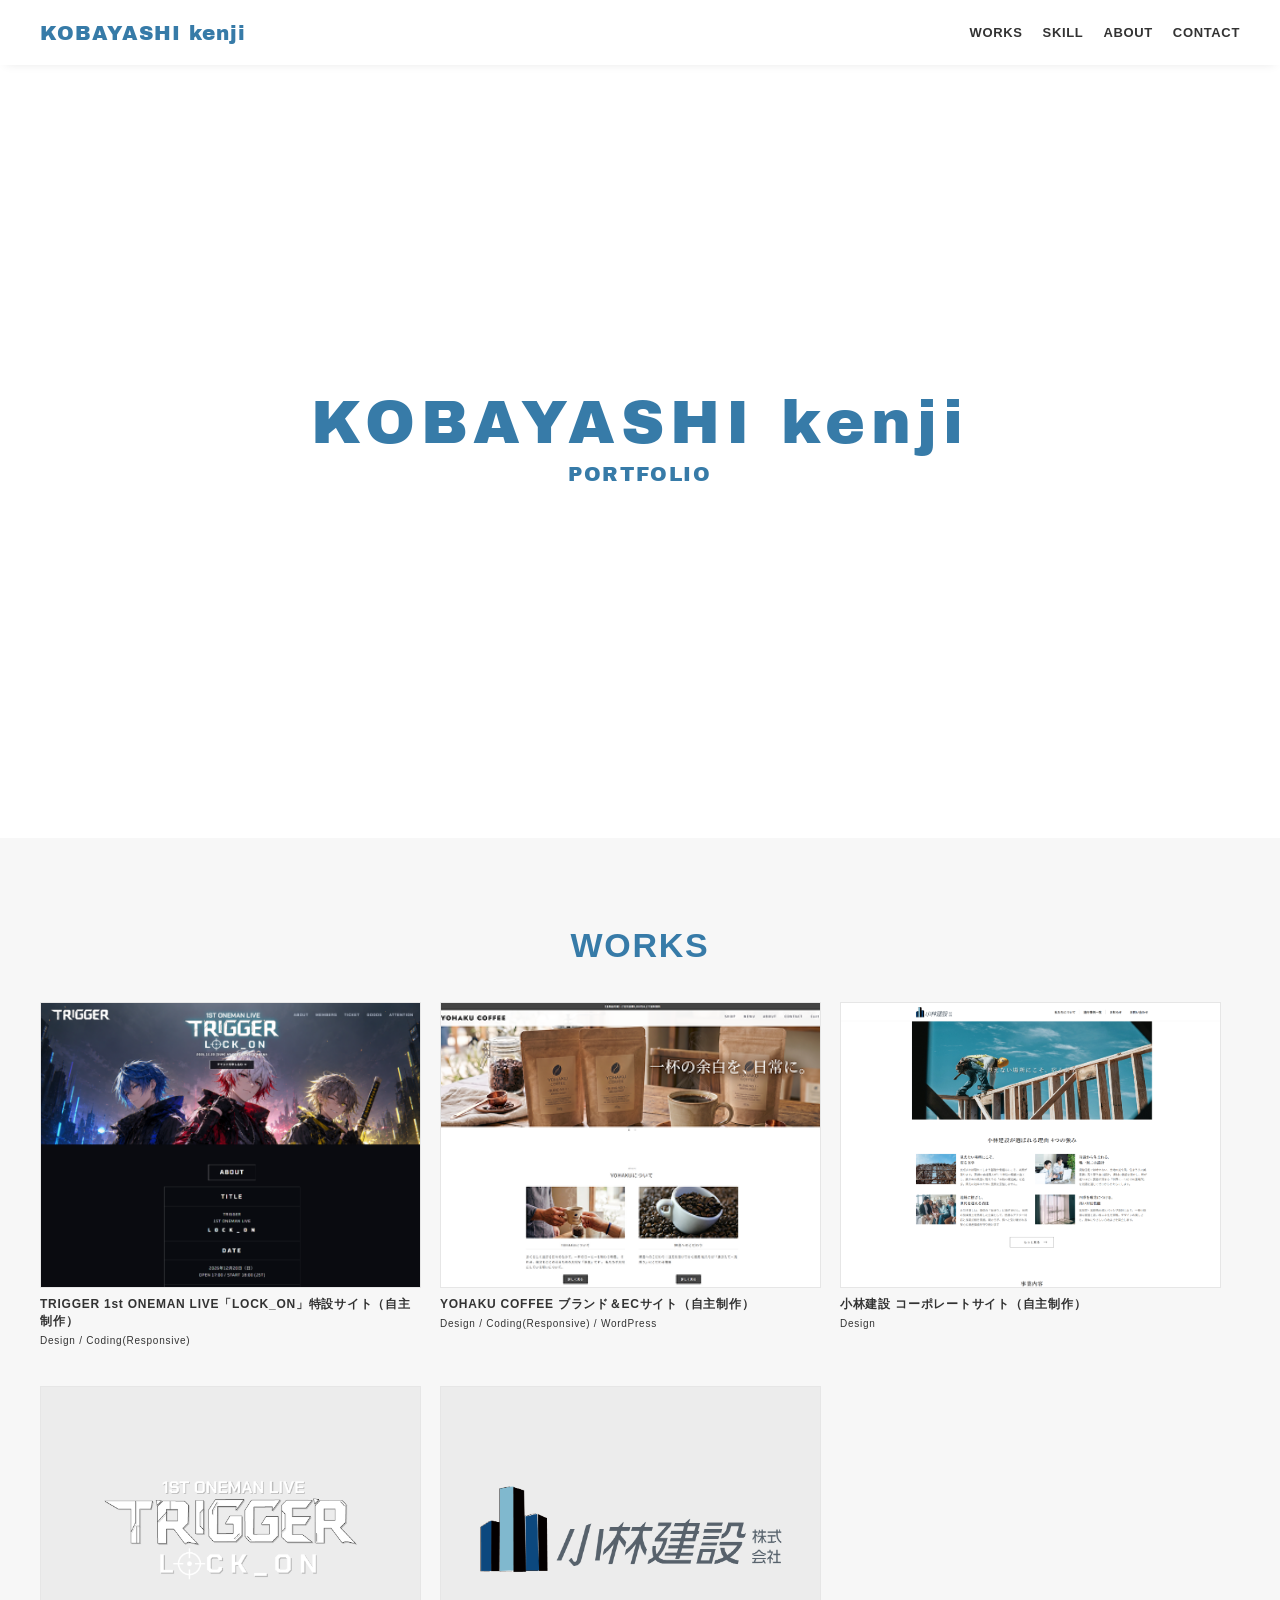
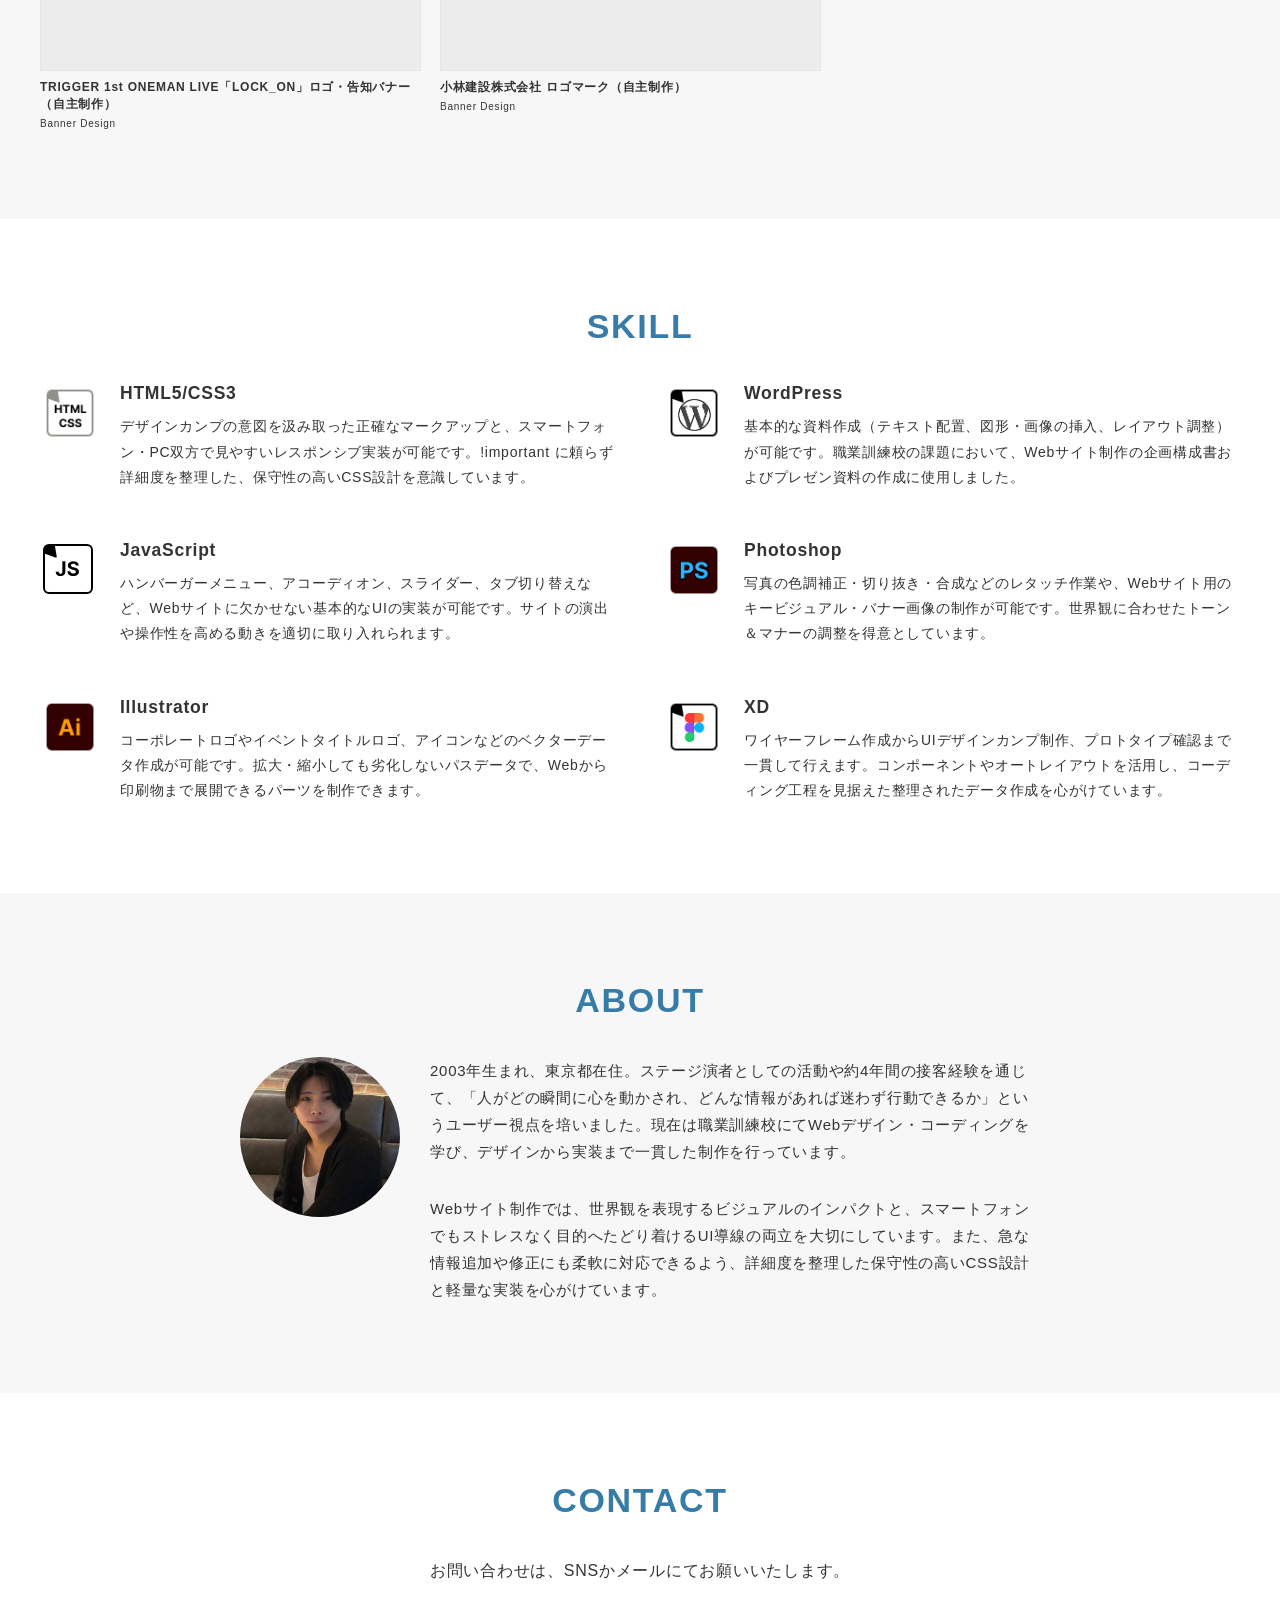
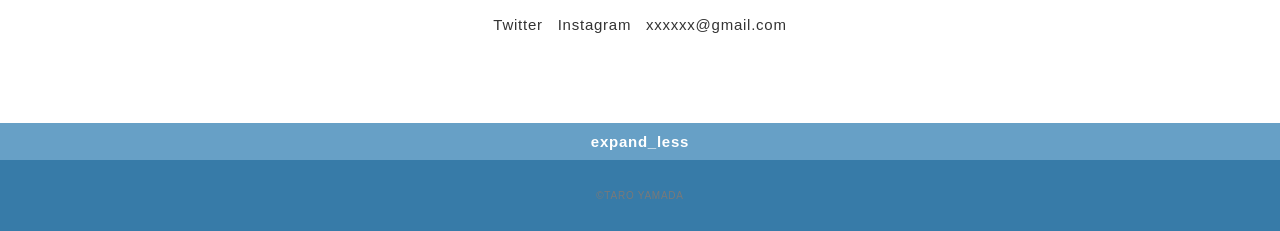
==== index.html @ 0a136cb1 "Add files via upload" ====
<!DOCTYPE html>
<html>

<head>
  <meta charset="utf-8">
  <meta name="viewport" content="width=device-width,initial-scale=1.0,user-scalable=no">
  <meta property="og:type" content="website">
  <meta property="og:title" content="WebデザイナーKOBAYASHI kenji  ポートフォリオ">
  <meta property="og:url" content="index.html">
  <meta property="og:description" content="KOBAYASHI kenjiのポートフォリオサイトです。">
  <meta property="og:image" content="img/ogp.png">
  <meta name="description" content="KOBAYASHI kenji のポートフォリオサイトです">
  <title>KOBAYASHI kenji ポートフォリオ</title>
  <link rel="preconnect" href="https://fonts.gstatic.com">
  <link rel="preconnect" href="https://fonts.googleapis.com">
  <link rel="preconnect" href="https://fonts.gstatic.com" crossorigin>
  <link href="https://fonts.googleapis.com/css2?family=Archivo+Black&display=swap" rel="stylesheet">
  <!-- <link href="https://fonts.googleapis.com/css2?family=Lato&display=swap" rel="stylesheet">
  <link href="https://fonts.googleapis.com/css?family=Material+Icons+Outlined" rel="stylesheet"> -->
  <link href="css/ress.css" rel="stylesheet">
  <link href="css/style.css" rel="stylesheet">
  <link rel="shortcut icon" href="img/favicon.ico">
  <link rel="canonical" href="index.html">
</head>

<body>
  <div class="wrapper">

    <!-- header -->
    <header class="header ">
      <div class="container">
        <h1 class="header-logo">
          <a href="index.html">KOBAYASHI kenji</a>
        </h1>
        <nav class="gnav">
          <ul class="gnav-list">
            <li class="gnav-item"><a href="#works">WORKS</a></li>
            <li class="gnav-item"><a href="#skill">SKILL</a></li>
            <li class="gnav-item"><a href="#about">ABOUT</a></li>
            <li class="gnav-item"><a href="#contact">CONTACT</a></li>
          </ul>
        </nav>
      </div>
    </header>
    <!-- /header -->

    <main class="content">

      <!-- mv -->
      <div class="mv">
        <div class="mv-container">
          <p class="mv-title">KOBAYASHI kenji </p>
          <p class="mv-subtitle">PORTFOLIO</p>
          <p class="mv-text">
            <!-- ユーザーとお客様が心から満足できる<br class="sp-only">サイトをお作りいたします。<br> -->
            <!-- デザインとコーディングは<br class="sp-only">おまかせください。<br> -->
          </p>
        </div>
      </div>
      <!-- /mv -->

      <!-- works -->
      <section class="works section" id="works">
        <div class="container">
          <h2 class="title">WORKS</h2>
          <div class="works-list">
            <a class="works-item" href="works01.html">
              <div class="works-img"><img src="img/site01_v.png" alt="" /></div>
              <p class="works-name">TRIGGER 1st ONEMAN LIVE「LOCK_ON」特設サイト（自主制作）</p>
              <p class="works-info">Design / Coding(Responsive)</p>
            </a>
            <a class="works-item" href="works02.html">
              <div class="works-img"><img src="img/site02_V (1).png" alt="" /></div>
              <p class="works-name">YOHAKU COFFEE ブランド＆ECサイト（自主制作）</p>
              <p class="works-info">Design / Coding(Responsive) / WordPress</p>
            </a>
            <a class="works-item" href="works03.html">
              <div class="works-img"><img src="img/site03_v.png" alt="" /></div>
              <p class="works-name">小林建設 コーポレートサイト（自主制作）</p>
              <p class="works-info">Design</p>
            </a>
            <a class="works-item" href="works04.html">
              <div class="works-img"><img src="img/logo_banner1.png" alt="" /></div>
              <p class="works-name">TRIGGER 1st ONEMAN LIVE「LOCK_ON」ロゴ・告知バナー（自主制作）</p>   
              <p class="works-info">Banner Design</p>
            </a>
            <a class="works-item" href="works05.html">
              <div class="works-img"><img src="img/logo_banner2.png" alt="" /></div>
              <p class="works-name">小林建設株式会社 ロゴマーク（自主制作）</p>
              <p class="works-info">Banner Design</p>
            </a>
         

          </div>
        </div>
      </section>
      <!-- /works -->

      <!-- skill -->
      <section class="skill section" id="skill">
        <div class="container">
          <h2 class="title">SKILL</h2>
          <div class="skill-list">
            <div class="skill-item">
              <p class="skill-img"><img src="img/html_css.png" alt=""></p>
              <div class="skill-body">
                <h3 class="skill-name">HTML5/CSS3</h3>
                <p class="skill-text">
                 デザインカンプの意図を汲み取った正確なマークアップと、スマートフォン・PC双方で見やすいレスポンシブ実装が可能です。!important に頼らず詳細度を整理した、保守性の高いCSS設計を意識しています。</p>
              </div>
            </div>
            <div class="skill-item">
              <p class="skill-img"><img src="img/wordpress.png" alt=""></p>
              <div class="skill-body">
                <h3 class="skill-name">WordPress</h3>
                <p class="skill-text">
                  基本的な資料作成（テキスト配置、図形・画像の挿入、レイアウト調整）が可能です。職業訓練校の課題において、Webサイト制作の企画構成書およびプレゼン資料の作成に使用しました。</p>
              </div>
            </div>
            <div class="skill-item">
              <p class="skill-img"><img src="img/java.svg" alt=""></p>
              <div class="skill-body">
                <h3 class="skill-name">JavaScript</h3>
                <p class="skill-text">
                  ハンバーガーメニュー、アコーディオン、スライダー、タブ切り替えなど、Webサイトに欠かせない基本的なUIの実装が可能です。サイトの演出や操作性を高める動きを適切に取り入れられます。</p>
              </div>
            </div>
            <div class="skill-item">
              <p class="skill-img"><img src="img/ps.png" alt=""></p>
              <div class="skill-body">
                <h3 class="skill-name">Photoshop</h3>
                <p class="skill-text">
                  写真の色調補正・切り抜き・合成などのレタッチ作業や、Webサイト用のキービジュアル・バナー画像の制作が可能です。世界観に合わせたトーン＆マナーの調整を得意としています。</p>
              </div>
            </div>
            <div class="skill-item">
              <p class="skill-img"><img src="img/ai.png" alt=""></p>
              <div class="skill-body">
                <h3 class="skill-name">Illustrator</h3>
                <p class="skill-text">
                  コーポレートロゴやイベントタイトルロゴ、アイコンなどのベクターデータ作成が可能です。拡大・縮小しても劣化しないパスデータで、Webから印刷物まで展開できるパーツを制作できます。</p>
              </div>
            </div>
            <div class="skill-item">
              <p class="skill-img"><img src="img/figma.png" alt=""></p>
              <div class="skill-body">
                <h3 class="skill-name">XD</h3>
                <p class="skill-text">
                 ワイヤーフレーム作成からUIデザインカンプ制作、プロトタイプ確認まで一貫して行えます。コンポーネントやオートレイアウトを活用し、コーディング工程を見据えた整理されたデータ作成を心がけています。</p>
              </div>
            </div>
          </div>
        </div>
      </section>
      <!-- /skill -->

      <!-- about -->
      <section class="about section" id="about">
        <div class="container">
          <h2 class="title">ABOUT</h2>
          <div class="profile">
            <p class="profile-img">
              <img src="img/kobayashi.png" alt="">
            </p>
            <div class="profile-body">
              <p>
              2003年生まれ、東京都在住。ステージ演者としての活動や約4年間の接客経験を通じて、「人がどの瞬間に心を動かされ、どんな情報があれば迷わず行動できるか」というユーザー視点を培いました。現在は職業訓練校にてWebデザイン・コーディングを学び、デザインから実装まで一貫した制作を行っています。
              </p>
              <p>
                Webサイト制作では、世界観を表現するビジュアルのインパクトと、スマートフォンでもストレスなく目的へたどり着けるUI導線の両立を大切にしています。また、急な情報追加や修正にも柔軟に対応できるよう、詳細度を整理した保守性の高いCSS設計と軽量な実装を心がけています。
              </p>
            </div>
          </div>
        </div>
      </section>
      <!-- /about -->

      <!-- contact -->
      <section class="contact section" id="contact">
        <div class="container">
          <h2 class="title">CONTACT</h2>
          <p class="lead">
            お問い合わせは、<br class="sp-only">SNSかメールにてお願いいたします。
          </p>
          <div class="contact-list">
            <a class="contact-item" href="https://twitter.com/" target="_blank" rel="noopener">Twitter</a>
            <a class="contact-item" href="https://www.instagram.com/" target="_blank" rel="noopener">Instagram</a>
            <span class="contact-item">xxxxxx@gmail.com</span>
          </div>
        </div>
      </section>
      <!-- /contact -->
      <div class="page-top" id="js-page-top">
        <span class="material-icons-outlined">expand_less</span>
      </div>
    </main>

    <!-- footer -->
    <footer class="footer">
      <div class="copyright">&copy;TARO YAMADA</div>
    </footer>
    <!-- /footer -->

  </div>
  <script src="https://ajax.googleapis.com/ajax/libs/jquery/3.5.1/jquery.min.js"></script>
  <script type="text/javascript" src="js/script.js"></script>
</body>

</html>
---- css/ress.css ----
/*!
 * ress.css • v3.0.1
 * MIT License
 * github.com/filipelinhares/ress
 */

/* # =================================================================
   # Global selectors
   # ================================================================= */

html {
  box-sizing: border-box;
  word-break: normal;
  -moz-tab-size: 4;
  tab-size: 4;

  -webkit-text-size-adjust: 100%; /* Prevent adjustments of font size after orientation changes in iOS */
}

*,
::before,
::after {
  box-sizing: inherit;
  background-repeat: no-repeat; /* Set `background-repeat: no-repeat` to all elements and pseudo elements */
}

::before,
::after {
  vertical-align: inherit;
  text-decoration: inherit; /* Inherit text-decoration and vertical align to ::before and ::after pseudo elements */
}

* {
  margin: 0;
  padding: 0; /* Reset `padding` and `margin` of all elements */
}

/* # =================================================================
   # General elements
   # ================================================================= */

hr {
  overflow: visible; /* Show the overflow in Edge and IE */
  height: 0; /* Add the correct box sizing in Firefox */
}

details,
main {
  display: block; /* Render the `main` element consistently in IE. */
}

summary {
  display: list-item; /* Add the correct display in all browsers */
}

small {
  font-size: 80%; /* Set font-size to 80% in `small` elements */
}

[hidden] {
  display: none; /* Add the correct display in IE */
}

abbr[title] {
  /* Add the correct text decoration in Chrome, Edge, IE, Opera, and Safari */
  text-decoration: underline;
  text-decoration: underline dotted;
  border-bottom: none; /* Remove the bottom border in Chrome 57 */
}

a {
  background-color: transparent; /* Remove the gray background on active links in IE 10 */
}

a:active,
a:hover {
  outline-width: 0; /* Remove the outline when hovering in all browsers */
}

code,
kbd,
pre,
samp {
  font-family: monospace, monospace; /* Specify the font family of code elements */
}

pre {
  font-size: 1em; /* Correct the odd `em` font sizing in all browsers */
}

b,
strong {
  font-weight: bolder; /* Add the correct font weight in Chrome, Edge, and Safari */
}

/* https://gist.github.com/unruthless/413930 */
sub,
sup {
  position: relative;
  font-size: 75%;
  line-height: 0;
  vertical-align: baseline;
}

sub {
  bottom: -.25em;
}

sup {
  top: -.5em;
}

/* # =================================================================
   # Forms
   # ================================================================= */

input {
  border-radius: 0;
}

/* Replace pointer cursor in disabled elements */
[disabled] {
  cursor: default;
}

[type="number"]::-webkit-container-spin-button,
[type="number"]::-webkit-outer-spin-button {
  height: auto; /* Correct the cursor style of increment and decrement buttons in Chrome */
}

[type="search"] {
  outline-offset: -2px; /* Correct the outline style in Safari */

  -webkit-appearance: textfield; /* Correct the odd appearance in Chrome and Safari */
}

[type="search"]::-webkit-search-decoration {
  -webkit-appearance: none; /* Remove the container padding in Chrome and Safari on macOS */
}

textarea {
  overflow: auto; /* Internet Explorer 11+ */
  resize: vertical; /* Specify textarea resizability */
}

button,
input,
optgroup,
select,
textarea {
  font: inherit; /* Specify font inheritance of form elements */
}

optgroup {
  font-weight: bold; /* Restore the font weight unset by the previous rule */
}

button {
  overflow: visible; /* Address `overflow` set to `hidden` in IE 8/9/10/11 */
}

button,
select {
  text-transform: none; /* Firefox 40+, Internet Explorer 11- */
}

/* Apply cursor pointer to button elements */
button,
[type="button"],
[type="reset"],
[type="submit"],
[role="button"] {
  cursor: pointer;
  color: inherit;
}

/* Remove container padding and border in Firefox 4+ */
button::-moz-focus-container,
[type="button"]::-moz-focus-container,
[type="reset"]::-moz-focus-container,
[type="submit"]::-moz-focus-container {
  padding: 0;
  border-style: none;
}

/* Replace focus style removed in the border reset above */
button:-moz-focusring,
[type="button"]::-moz-focus-container,
[type="reset"]::-moz-focus-container,
[type="submit"]::-moz-focus-container {
  outline: 1px dotted ButtonText;
}

button,
html [type="button"],
/* Prevent a WebKit bug where (2) destroys native `audio` and `video`controls in Android 4 */
[type="reset"],
[type="submit"] {
  -webkit-appearance: button; /* Correct the inability to style clickable types in iOS */
}

/* Remove the default button styling in all browsers */
button,
input,
select,
textarea {
  border-style: none;
  background-color: transparent;
}

/* Style select like a standard input */
select {
  -webkit-appearance: none; /* Chrome 41+ */
  -moz-appearance: none; /* Firefox 36+ */
}

select::-ms-expand {
  display: none; /* Internet Explorer 11+ */
}

select::-ms-value {
  color: currentColor; /* Internet Explorer 11+ */
}

legend {
  display: table; /* Correct the text wrapping in Edge and IE */
  max-width: 100%; /* Correct the text wrapping in Edge and IE */
  max-width: 100%; /* Correct the text wrapping in Edge 18- and IE */
  white-space: normal; /* Correct the text wrapping in Edge and IE */
  color: inherit; /* Correct the color inheritance from `fieldset` elements in IE */
  border: 0; /* Correct `color` not being inherited in IE 8/9/10/11 */
}

::-webkit-file-upload-button {
  font: inherit; /* Change font properties to `inherit` in Chrome and Safari */
  color: inherit;
  /* Correct the inability to style clickable types in iOS and Safari */

  -webkit-appearance: button;
}

/* # =================================================================
   # Specify media element style
   # ================================================================= */

img {
  border-style: none; /* Remove border when inside `a` element in IE 8/9/10 */
}

/* Add the correct vertical alignment in Chrome, Firefox, and Opera */
progress {
  vertical-align: baseline;
}

/* # =================================================================
   # Accessibility
   # ================================================================= */

/* Hide content from screens but not screenreaders */
@media screen {
  [hidden~="screen"] {
    display: inherit;
  }
  [hidden~="screen"]:not(:active):not(:focus):not(:target) {
    position: absolute !important;
    clip: rect(0 0 0 0) !important;
  }
}

/* Specify the progress cursor of updating elements */
[aria-busy="true"] {
  cursor: progress;
}

/* Specify the pointer cursor of trigger elements */
[aria-controls] {
  cursor: pointer;
}

/* Specify the unstyled cursor of disabled, not-editable, or otherwise inoperable elements */
[aria-disabled] {
  cursor: default;
}
---- css/style.css ----
body {
  font-family: "Montserrat","Helvetica Neue",Arial,"Hiragino Kaku Gothic ProN","Hiragino Sans",Meiryo,sans-serif;
  font-size: 15px;
  letter-spacing: .05em;
  color: #333;
  /* color: #4169E1; */
  
}

a {
  transition: opacity .3s;
  text-decoration: none;
  color: #333;
}

img {
  max-width: 100%;
  height: auto;
  vertical-align: bottom;
  border-style: none;
}

.article-body img {
  display: block;
  margin: 0 auto;
}
.works-img img {
  width: 100%;
  aspect-ratio: 4 / 3;
  object-fit: cover;
  object-position: top center;
}

.pc-only {
  display: block;
}

.sp-only {
  display: none;
}

/*--------------------------------
 レイアウト
---------------------------------*/
.wrapper {
  padding-top: 73px;
}

.section {
  padding: 90px 0;
}

.section:nth-of-type(odd) {
  background-color: #f7f7f7;
}

.container {
  max-width: 1340px;
  margin: 0 auto;
  padding: 0 40px;
}

/*--------------------------------
 見出し
---------------------------------*/
.title {
  font-size: 34px;
  font-weight: bold;
  line-height: 1;
  margin-bottom: 40px;
  text-align: center;
  letter-spacing: .05em;
  color: #377BA8;
}

.lead {
  font-size: 16px;
  line-height: 1.8;
  margin-bottom: 30px;
}

/*--------------------------------
ヘッダー
---------------------------------*/
.header {

  position: fixed;
  top: 0;
  z-index: 1;
  width: 100%;
  background-color: #fff;
  box-shadow: 0 5px 10px -6px rgba(0,0,0,.1);
}

.header .container {
  display: flex;
  align-items: center;
  justify-content: space-between;
  padding: 20px 40px;
}

.header-logo {
  font-size: 20px;
  font-weight: bold;
  line-height: 1.2;
  margin-right: 20px;
  letter-spacing: .05em;
}

.header-logo a {
  color: #377BA8;

  font-family: "Archivo Black", sans-serif;
  font-weight: 400;
  font-style: normal;
}

.gnav-list {
  display: flex;
  justify-content: space-between;
  list-style: none;
}

.gnav-item:not(:last-child) {
  margin-right: 20px;
}

.gnav-item a {
  position: relative;
  font-size: 13px;
  font-weight: bold;
  display: inline-block;
  padding: 5px 0;
  transition: .3s;
  letter-spacing: .05em;
  color: #333;
}
.gnav-item a:after {
  position: absolute;
  bottom: 0;
  left: 50%;
  width: 0;
  height: 3px;
  content: "";
  transition: .3s;
  -webkit-transform: translateX(-50%);
  transform: translateX(-50%);
  background-color: #333;
}

.gnav-item a:hover:after {
  width: 100%;
}

/*--------------------------------
 メインビジュアル
---------------------------------*/
.mv {
  display: flex;
  align-items: center;
  justify-content: center;
  height: 85vh;
  text-align: center;
}

.mv-container {
  padding: 0 40px;
}

.mv-title {
  font-size: 60px;
  font-weight: bold;
  line-height: 1.2;
  margin-bottom: 5px;
  letter-spacing: .1em;
  color: #377BA8;

  font-family: "Archivo Black", sans-serif;
  font-weight: 400;
  font-style: normal;
}
.mv-subtitle {
  font-size: 20px;
  font-weight: bold;
  line-height: 1;
  margin-bottom: 40px;
  letter-spacing: .08em;
   color: #377BA8;

    font-family: "Archivo Black", sans-serif;
  font-weight: 400;
  font-style: normal;
}

.mv-text {
  font-size: 16px;
  line-height: 1.8;
}

/*--------------------------------
 Works
---------------------------------*/
.works-list {
  display: flex;
  flex-wrap: wrap;
  margin-bottom: -40px;
}

.works-item {
  width: 31.74603%;
  margin-right: 1.58730%;
  margin-bottom: 40px;
  color: #333;
}

.works-item:hover {
  opacity: .9;
}

.works-item:nth-of-type(3n) {
  margin-right: 0;
}

.works-img img {
  border: 1px solid #e6e6e6;
}

.works-name {
  font-size: 12px;
  font-weight: bold;
  margin-top: 8px;
}

.works-info {
  font-size: 10px;
  margin-top: 5px;
}

/*--------------------------------
 Skill
---------------------------------*/
.skill-list {
  display: flex;
  flex-wrap: wrap;
  justify-content: space-between;
  margin-bottom: -50px;
}

.skill-item {
  display: flex;
  align-items: flex-start;
  justify-content: space-between;
  width: 48%;
  margin-bottom: 50px;
}

.skill-img {
  width: 60px;
  height: auto;
  margin-right: 20px;
}

.skill-body {
  flex: 1;
}

.skill-name {
  margin-bottom: 10px;
}

.skill-text {
  font-size: 14px;
  line-height: 1.8;
}

/*--------------------------------
 About
---------------------------------*/
.profile {
  display: flex;
  flex-wrap: wrap;
  max-width: 800px;
  margin: 0 auto;
}
.profile-img {
  width: 20%;
  margin-right: 30px;
  border-radius: 50%;
}
.profile-img img {
  border-radius: 50%;
}
.profile-body {
  flex: 1;
}

.profile-body p {
  font-size: 15px;
  line-height: 1.8;
}

.profile-body p:not(:last-child) {
  margin-bottom: 30px;
}

/*--------------------------------
 Contact
---------------------------------*/
.contact {
  text-align: center;
}

.contact-item:not(:last-child) {
  margin-right: 10px;
}

.contact-text {
  margin-top: 10px;
}
/*--------------------------------
 ページトップ
---------------------------------*/
.page-top {
  font-weight: bold;
  padding: 10px;
  cursor: pointer;
  text-align: center;
  background-color: #67a0c6;
}

.page-top .material-icons-outlined {
  vertical-align: bottom;
  color: #fff;
}

/*--------------------------------
 フッター
---------------------------------*/
.footer {
  padding: 30px;
  background-color: #377BA8;
}

.copyright {
  font-size: 10px;
  text-align: center;
  color: #797979;
}

/*--------------------------------
 下層：Worksページ
---------------------------------*/
.article {
  /* padding: 80px 0; */
    padding: 40px 0 80px 0;
}

.article-container {
  max-width: 1040px;
  margin: 0 auto;
  padding: 0 20px;
}

.article-title {
  margin-bottom: 30px;
  text-align: center;
}

.article-body {
  max-width: 720px;
  margin: 0 auto;
  margin-bottom: 80px;
}

.article-body h3 {
  position: relative;
  font-size: 18px;
  margin-bottom: 5px;
  padding-left: 1em;
}

.article-body h3:not(:first-child) {
  margin-top: 50px;
}

.article-body h3::before {
  position: absolute;
  top: 0;
  left: 0;
  width: 4px;
  height: 100%;
  content: "";
  border-radius: 3px;
  background-color: #333;
}

.article-body p {
  font-size: 15px;
  line-height: 1.8;
  margin-bottom: 30px;
}

.home-link {
  text-align: center;
}

/*media Queries 767
----------------------------------------------------*/
@media screen and (max-width: 767px) {
  body {
    font-size: 14px;
  }

  .pc-only {
    display: none;
  }

  .sp-only {
    display: block;
  }

  /* 見出し */
  .title {
    font-size: 26px;
    margin-bottom: 20px;
  }

  .lead {
    font-size: 14px;
    line-height: 1.7;
    margin-bottom: 20px;
  }

  /* レイアウト */
  .wrapper {
    padding-top: 57px;
  }

  .section {
    padding: 60px 0;
  }

  .container {
    padding: 0 20px;
  }

  /* ヘッダー */
  .header .container {
    padding: 15px;
  }

  .header-logo {
    font-size: 15px;
    margin-right: 15px;
  }

  .gnav-item:not(:last-child) {
    margin-right: 10px;
  }

  .gnav-item a {
    font-size: 10px;
  }

  .gnav-item a:after {
    display: none;
  }

  /*  メインビジュアル */
  .mv {
    height: 75vh;
  }

  .mv-container {
    padding: 0 20px;
  }

  .mv-title {
    font-size: 30px;
  }
  .mv-subtitle {
    font-size: 16px;
    margin-bottom: 20px;
  }

  .mv-text {
    font-size: 14px;
    line-height: 1.7;
  }

  /* Works */
  .works-name {
    font-size: 12px;
  }

  .works-info {
    margin-top: 3px;
  }

  .works-list {
    justify-content: space-between;
  }

  .works-item {
    flex: 0 0 48%;
    margin-right: 0;
    margin-bottom: 30px;
  }

  /* Skill */
  .skill-list {
    display: block;
    margin-bottom: 0;
  }

  .skill-item {
    width: 100%;
    margin-bottom: 35px;
  }

  .skill-item:last-child {
    margin-bottom: 0;
  }

  .skill-name {
    margin-bottom: 5px;
  }

  .skill-text {
    font-size: 13px;
    line-height: 1.7;
  }

  /* About */
  .profile {
    display: block;
  }
  .profile-img {
    width: 150px;
    margin: 0 auto;
    margin-bottom: 25px;
  }

  .profile-body p {
    font-size: 14px;
    line-height: 1.7;
  }

  .profile-body p:not(:last-child) {
    margin-bottom: 20px;
  }

  /* フッター */
  .footer {
    padding: 20px;
  }

  /* 下層ページ */
  .article {
    padding: 50px 0;
  }

  .article-body h3 {
    font-size: 16px;
    padding-left: .8em;
  }

  .article-body h3:not(:first-child) {
    margin-top: 30px;
  }

  .article-body p {
    font-size: 14px;
    line-height: 1.7;
    margin-bottom: 20px;
  }
}
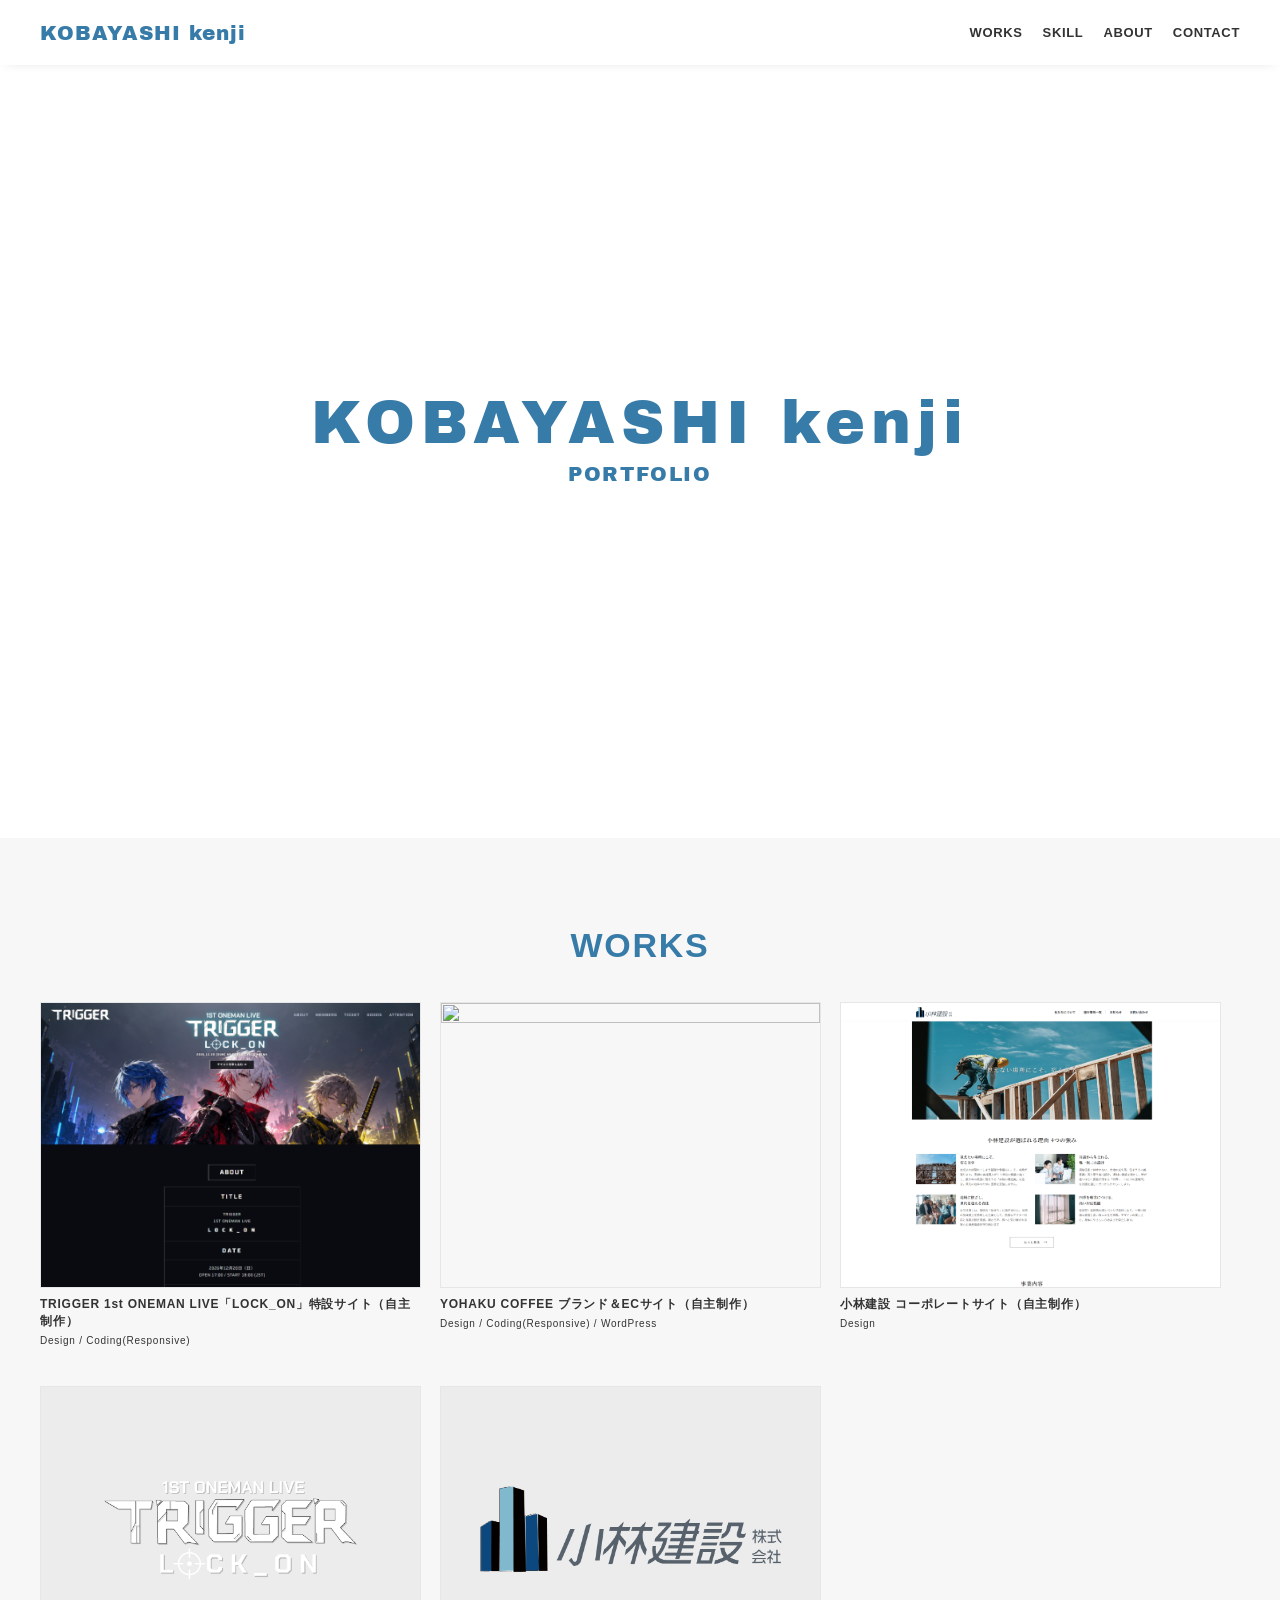
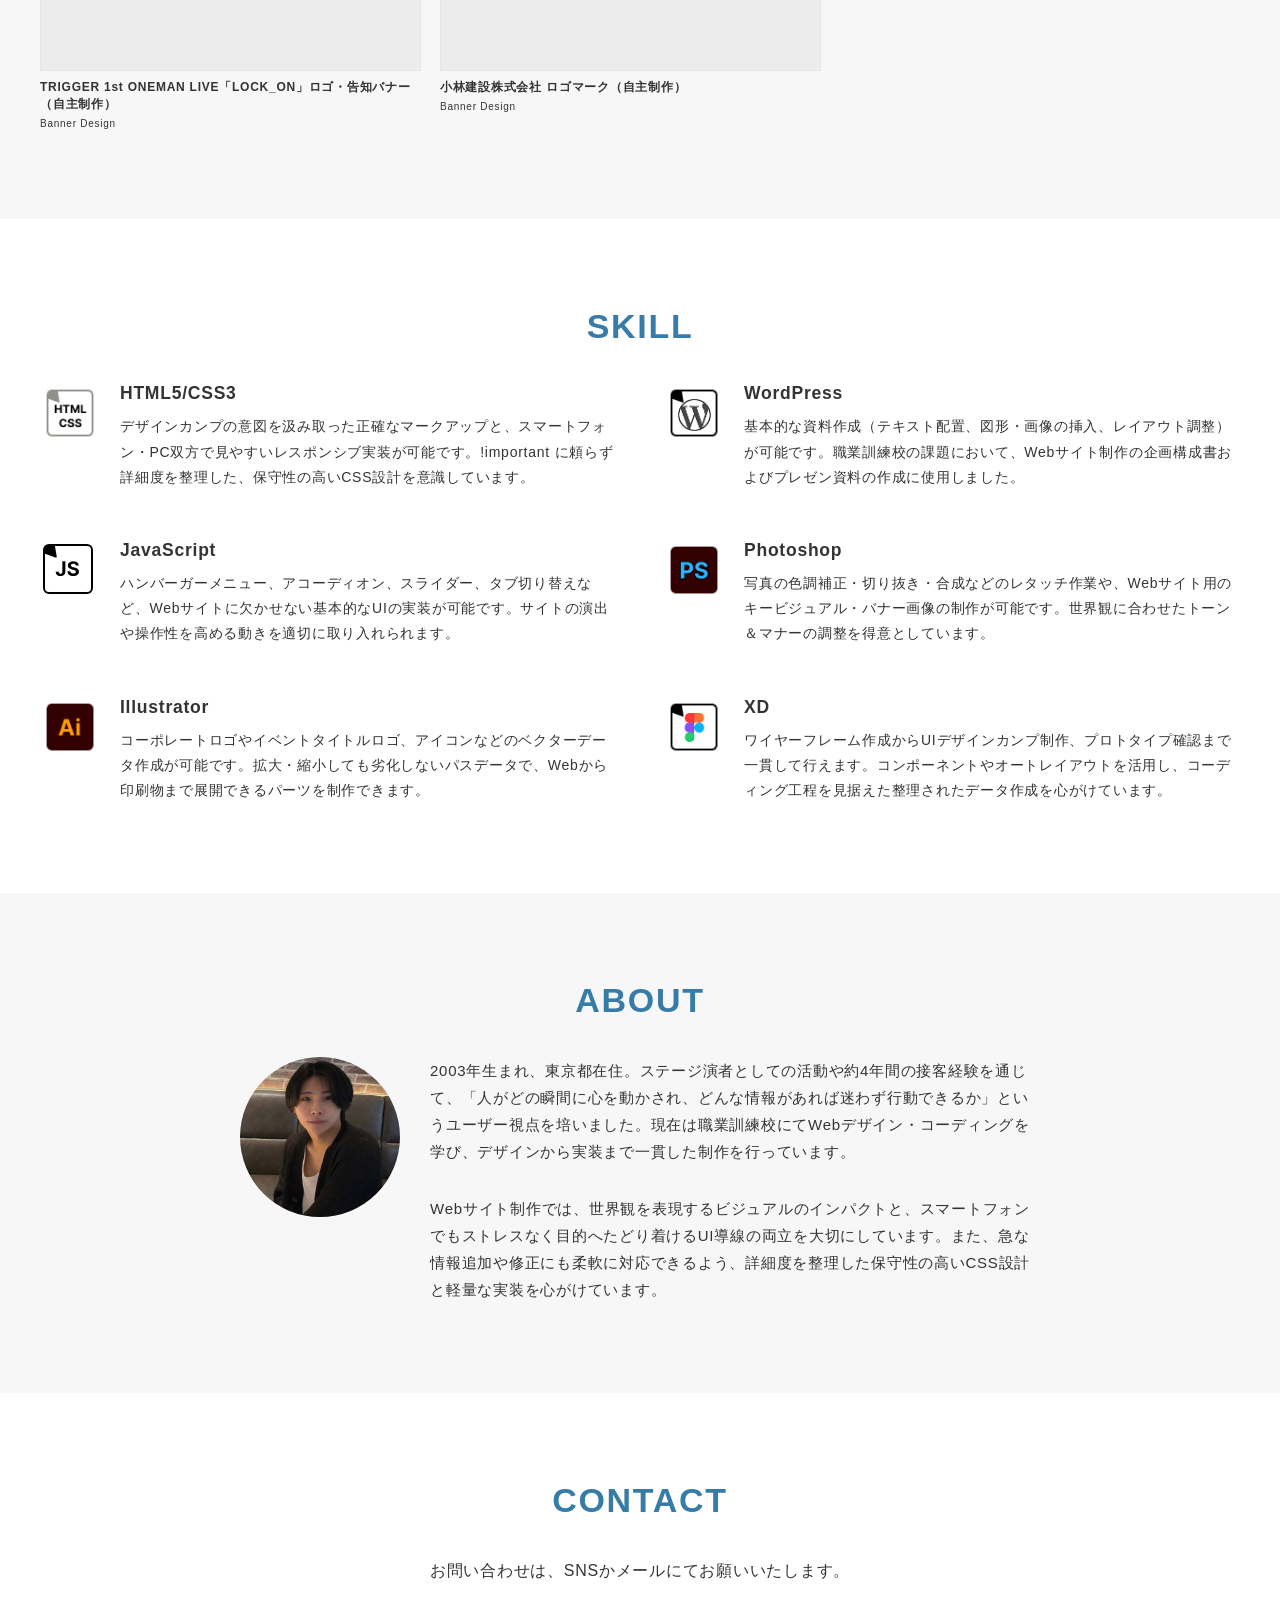
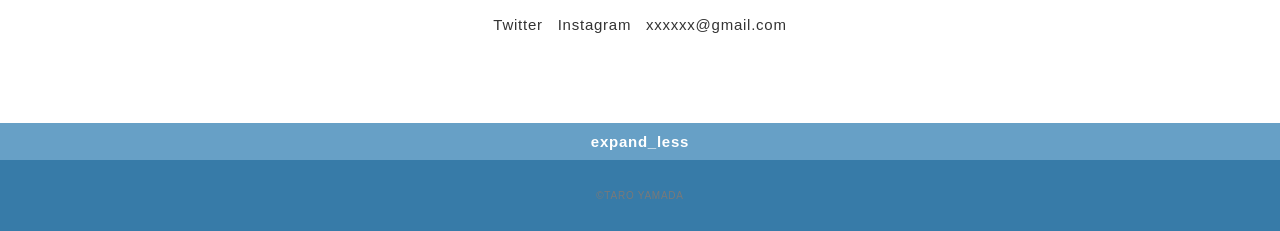
==== commit 9bc66f42: "Add files via upload" ====
--- a/index.html
+++ b/index.html
@@ -70,7 +70,7 @@
               <p class="works-info">Design / Coding(Responsive)</p>
             </a>
             <a class="works-item" href="works02.html">
-              <div class="works-img"><img src="img/site02_V (1).png" alt="" /></div>
+              <div class="works-img"><img src="img/site02_v.png" alt="" /></div>
               <p class="works-name">YOHAKU COFFEE ブランド＆ECサイト（自主制作）</p>
               <p class="works-info">Design / Coding(Responsive) / WordPress</p>
             </a>
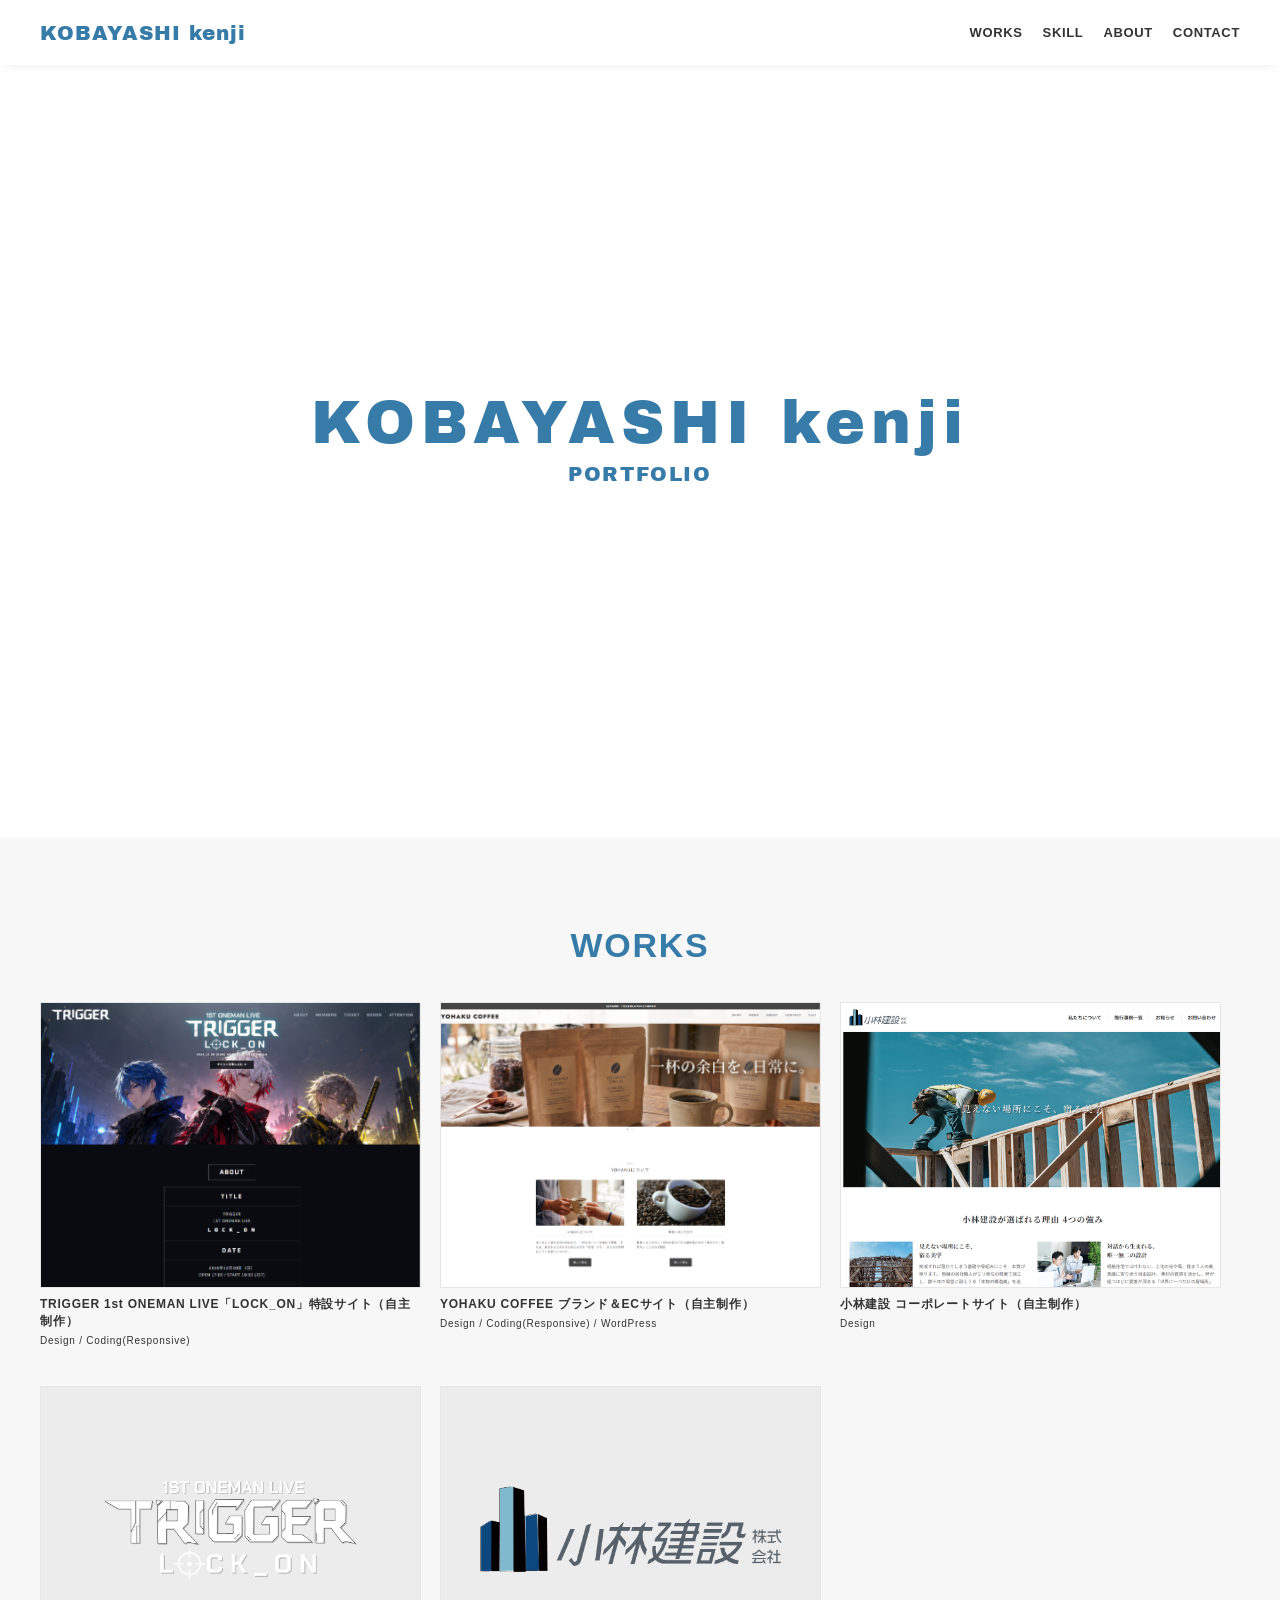
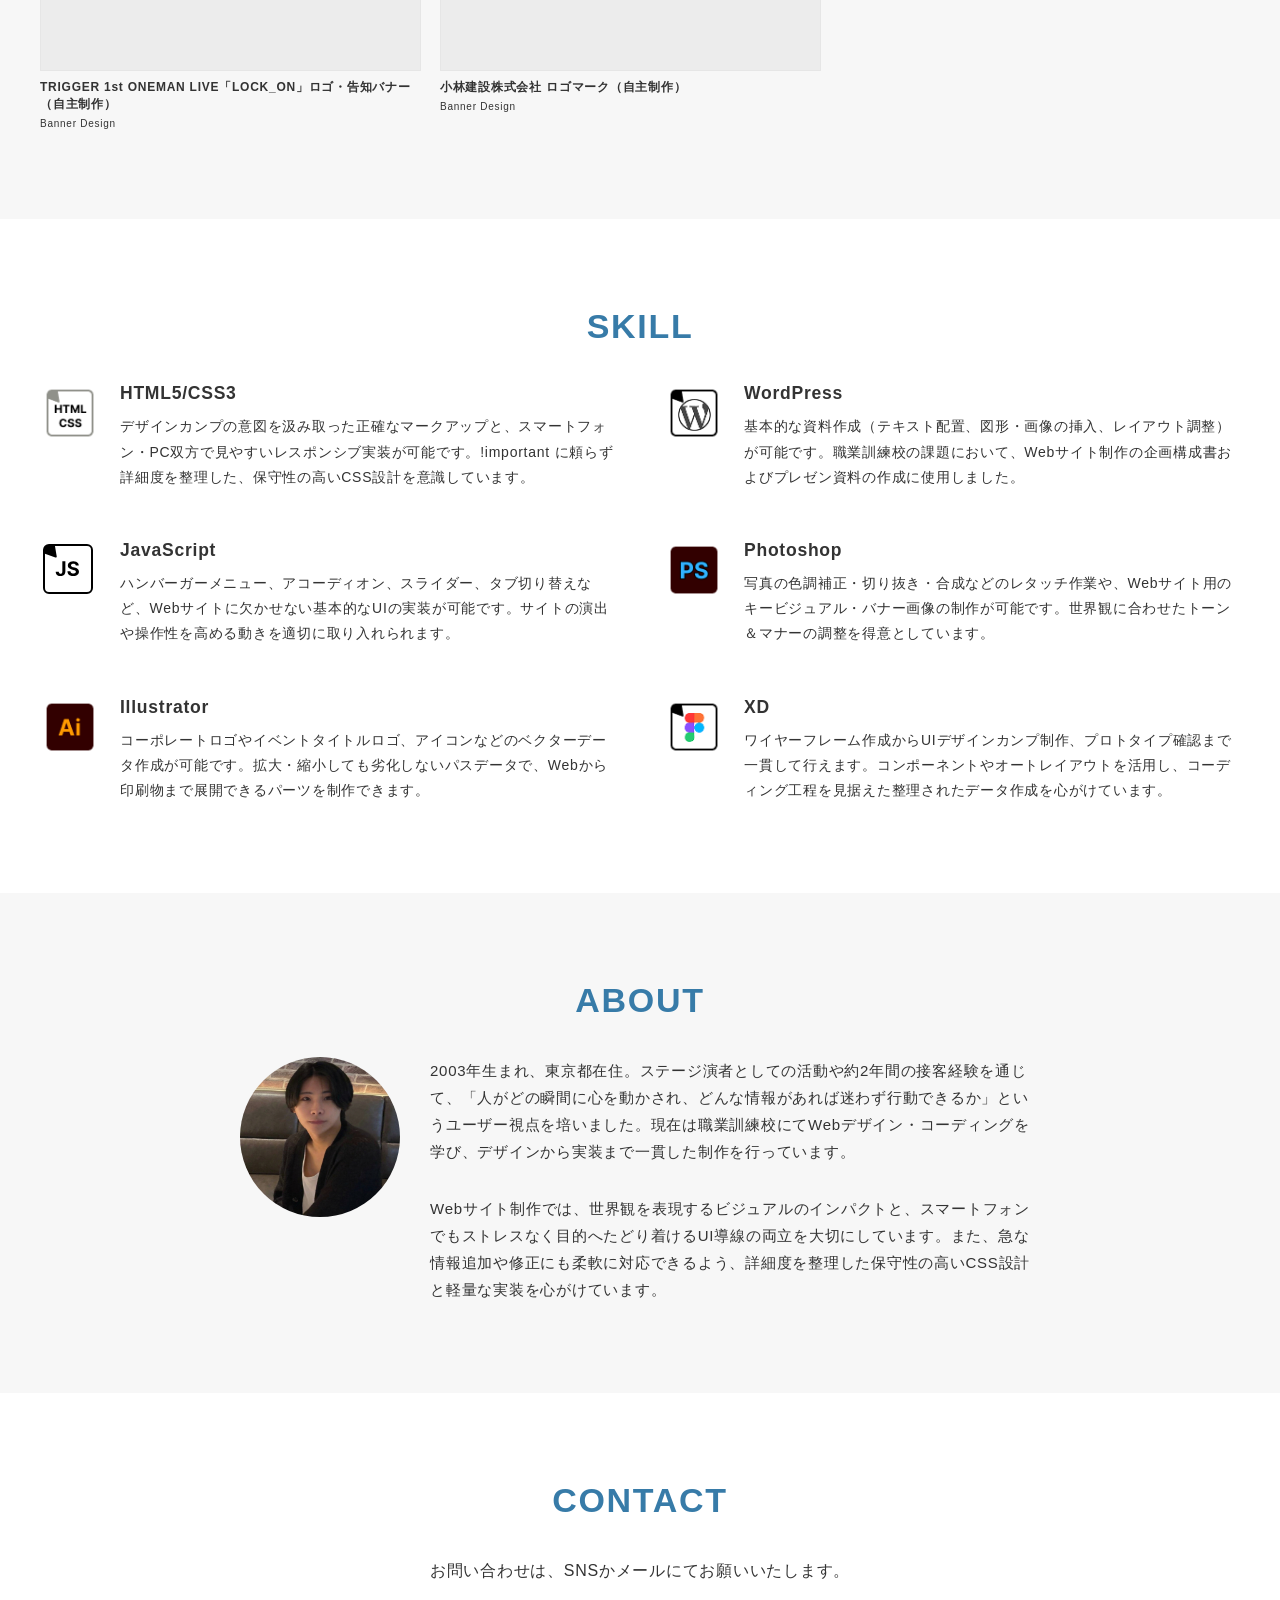
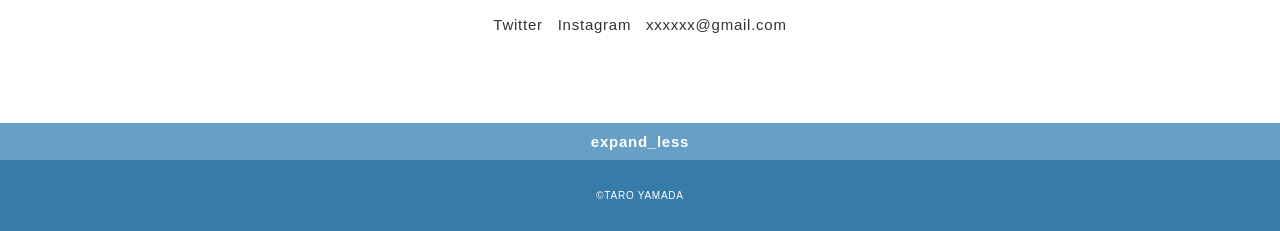
==== commit 1d86e411: "Add files via upload" ====
--- a/index.html
+++ b/index.html
@@ -164,7 +164,7 @@
             </p>
             <div class="profile-body">
               <p>
-              2003年生まれ、東京都在住。ステージ演者としての活動や約4年間の接客経験を通じて、「人がどの瞬間に心を動かされ、どんな情報があれば迷わず行動できるか」というユーザー視点を培いました。現在は職業訓練校にてWebデザイン・コーディングを学び、デザインから実装まで一貫した制作を行っています。
+              2003年生まれ、東京都在住。ステージ演者としての活動や約2年間の接客経験を通じて、「人がどの瞬間に心を動かされ、どんな情報があれば迷わず行動できるか」というユーザー視点を培いました。現在は職業訓練校にてWebデザイン・コーディングを学び、デザインから実装まで一貫した制作を行っています。
               </p>
               <p>
                 Webサイト制作では、世界観を表現するビジュアルのインパクトと、スマートフォンでもストレスなく目的へたどり着けるUI導線の両立を大切にしています。また、急な情報追加や修正にも柔軟に対応できるよう、詳細度を整理した保守性の高いCSS設計と軽量な実装を心がけています。
--- a/css/style.css
+++ b/css/style.css
@@ -20,9 +20,10 @@
   border-style: none;
 }
 
-.article-body img {
-  display: block;
-  margin: 0 auto;
+.article-images {
+  display: flex;
+  align-items: flex-start;
+  gap: 20px;
 }
 .works-img img {
   width: 100%;
@@ -30,7 +31,23 @@
   object-fit: cover;
   object-position: top center;
 }
-
+.work-imgs {
+  display: flex;
+  align-items: flex-start;
+  gap: 16px;
+}
+
+.work-img-pc {
+  width: 68%;
+  min-width: 0;
+  height: auto;
+}
+
+.work-img-sp {
+  width: 32%;
+  min-width: 0;
+  height: auto;
+}
 .pc-only {
   display: block;
 }
@@ -344,7 +361,7 @@
 .copyright {
   font-size: 10px;
   text-align: center;
-  color: #797979;
+  color: #fff;
 }
 
 /*--------------------------------
@@ -574,4 +591,4 @@
     line-height: 1.7;
     margin-bottom: 20px;
   }
-}
+}
